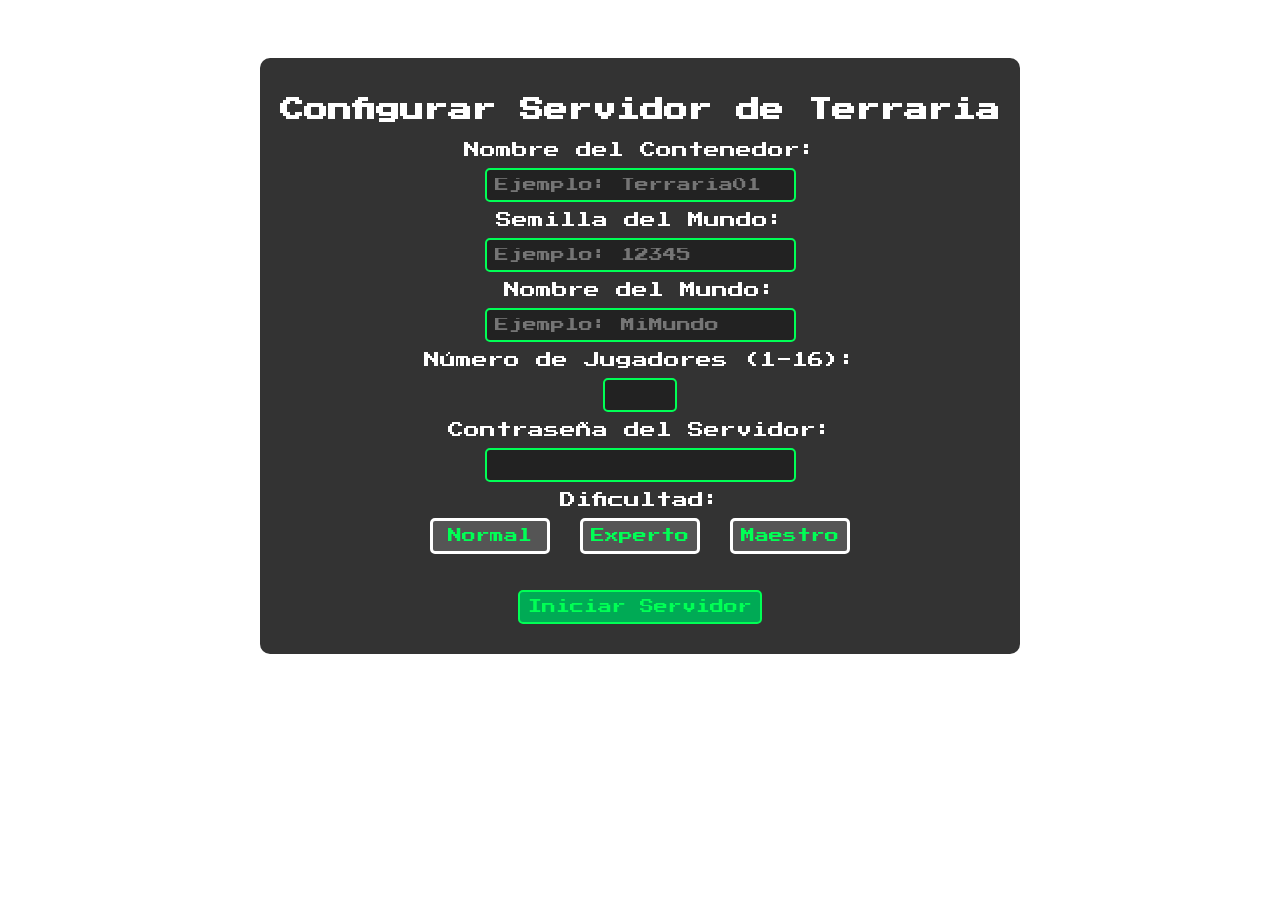
==== web/index.html @ 92c41794 "feat: añadir scripts originales y web base de Terraria LXC" ====
<!DOCTYPE html>
<html lang="es">
<head>
<meta charset="UTF-8">
<meta name="viewport" content="width=device-width, initial-scale=1.0">
<title>Iniciar Servidor de Terraria</title>
<style>
@import url('https://fonts.googleapis.com/css2?family=Press+Start+2P&display=swap');
body {
background: url('https://i.redd.it/yc7buqh53xl51.gif') no-repeat center center fixed;
background-size: cover;
font-family: 'Press Start 2P', cursive;
text-align: center;
color: #fff;
}
.container {
background: rgba(0, 0, 0, 0.8);
padding: 20px;
border-radius: 10px;
display: inline-block;
margin-top: 50px;
}
input, select, button {
font-family: 'Press Start 2P', cursive;
font-size: 14px;
margin: 10px;
padding: 8px;
border: 2px solid #0f5;
border-radius: 5px;
background: #222;
color: #0f5;
}
button { cursor: pointer; background: #0a5; }
.difficulty { display: flex; justify-content: center; gap: 10px; }
.difficulty button { width: 120px; background: #555; border: 3px solid white; }
.difficulty button.active { border-color: yellow; background: #0a5; }
</style>
</head>
<body>
<div class="container">
<h2>Configurar Servidor de Terraria</h2>
<form action="execute.php" method="post">
<label>Nombre del Contenedor:</label><br>
<input type="text" name="container_name" placeholder="Ejemplo: Terraria01" required><br>
<label>Semilla del Mundo:</label><br>
<input type="text" name="seed" placeholder="Ejemplo: 12345"><br>
<label>Nombre del Mundo:</label><br>
<input type="text" name="world_name" placeholder="Ejemplo: MiMundo" required><br>
<label>Número de Jugadores (1-16):</label><br>
<input type="number" name="players" min="1" max="16" required><br>
<label>Contraseña del Servidor:</label><br>
<input type="password" name="password"><br>
<label>Dificultad:</label>
<div class="difficulty">
<button type="button" onclick="selectDifficulty(1)" id="btnNormal">Normal</button>
<button type="button" onclick="selectDifficulty(2)" id="btnExperto">Experto</button>
<button type="button" onclick="selectDifficulty(3)" id="btnMaestro">Maestro</button>
</div>
<input type="hidden" name="difficulty" id="difficulty" value="1"><br>
<button type="submit">Iniciar Servidor</button>
</form>
</div>
<script>
function selectDifficulty(level) {
    document.getElementById('difficulty').value = level;
    document.getElementById('btnNormal').classList.remove('active');
    document.getElementById('btnExperto').classList.remove('active');
    document.getElementById('btnMaestro').classList.remove('active');
if (level === 1) document.getElementById('btnNormal').classList.add('active');
if (level === 2) document.getElementById('btnExperto').classList.add('active');
if (level === 3) document.getElementById('btnMaestro').classList.add('active');
}
</script>
</body>
</html>
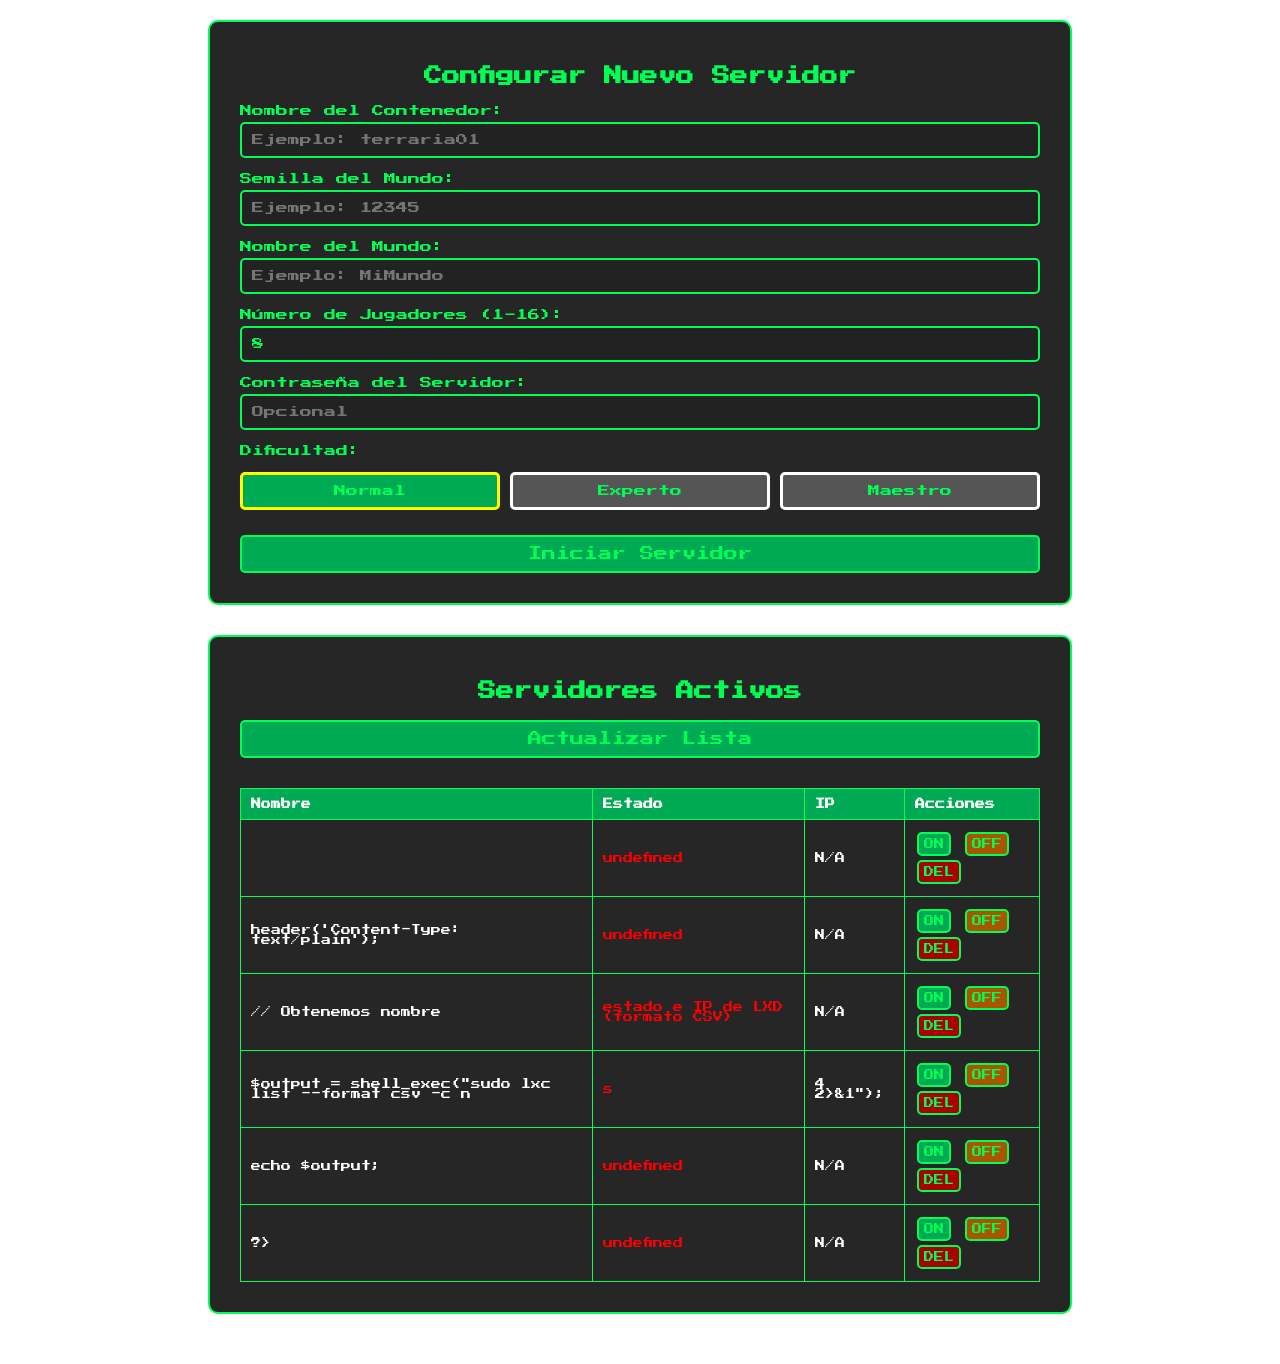
==== commit d609c415: "feat: añadir archivos PHP para el panel de control" ====
--- a/web/index.html
+++ b/web/index.html
@@ -3,73 +3,138 @@
 <head>
 <meta charset="UTF-8">
 <meta name="viewport" content="width=device-width, initial-scale=1.0">
-<title>Iniciar Servidor de Terraria</title>
+<title>Terraria LXC Manager</title>
 <style>
 @import url('https://fonts.googleapis.com/css2?family=Press+Start+2P&display=swap');
 body {
-background: url('https://i.redd.it/yc7buqh53xl51.gif') no-repeat center center fixed;
-background-size: cover;
-font-family: 'Press Start 2P', cursive;
-text-align: center;
-color: #fff;
+  background: url('https://i.redd.it/yc7buqh53xl51.gif') no-repeat center center fixed;
+  background-size: cover;
+  font-family: 'Press Start 2P', cursive;
+  color: #fff;
+  margin: 0; padding: 20px;
+  display: flex; flex-direction: column; align-items: center;
 }
 .container {
-background: rgba(0, 0, 0, 0.8);
-padding: 20px;
-border-radius: 10px;
-display: inline-block;
-margin-top: 50px;
+  background: rgba(0, 0, 0, 0.85);
+  padding: 30px; border-radius: 10px;
+  width: 90%; max-width: 800px;
+  margin-bottom: 30px;
+  border: 2px solid #0f5;
 }
+h2 { text-align: center; color: #0f5; font-size: 18px; margin-bottom: 20px; }
+label { display: block; font-size: 12px; margin-top: 15px; color: #0f5; }
 input, select, button {
-font-family: 'Press Start 2P', cursive;
-font-size: 14px;
-margin: 10px;
-padding: 8px;
-border: 2px solid #0f5;
-border-radius: 5px;
-background: #222;
-color: #0f5;
+  font-family: 'Press Start 2P', cursive; font-size: 12px;
+  margin-top: 5px; padding: 10px;
+  border: 2px solid #0f5; border-radius: 5px;
+  background: #222; color: #0f5; width: 100%; box-sizing: border-box;
 }
-button { cursor: pointer; background: #0a5; }
-.difficulty { display: flex; justify-content: center; gap: 10px; }
-.difficulty button { width: 120px; background: #555; border: 3px solid white; }
+.difficulty { display: flex; gap: 10px; margin-top: 10px; }
+.difficulty button { width: 33%; background: #555; border: 3px solid white; }
 .difficulty button.active { border-color: yellow; background: #0a5; }
+button.submit { background: #0a5; margin-top: 25px; cursor: pointer; font-size: 14px; }
+button.submit:hover { background: #0f5; color: #000; }
+
+/* Tabla de servidores */
+table { width: 100%; border-collapse: collapse; margin-top: 15px; font-size: 10px; }
+th, td { border: 1px solid #0f5; padding: 10px; text-align: left; }
+th { background: #0a5; color: #fff; }
+.btn-action { font-size: 10px; padding: 5px; margin: 2px; width: auto; cursor: pointer; }
+.btn-start { background: #0a5; }
+.btn-stop { background: #a50; }
+.btn-del { background: #a00; }
 </style>
 </head>
 <body>
+
+<!-- PANEL 1: Crear Servidor -->
 <div class="container">
-<h2>Configurar Servidor de Terraria</h2>
-<form action="execute.php" method="post">
-<label>Nombre del Contenedor:</label><br>
-<input type="text" name="container_name" placeholder="Ejemplo: Terraria01" required><br>
-<label>Semilla del Mundo:</label><br>
-<input type="text" name="seed" placeholder="Ejemplo: 12345"><br>
-<label>Nombre del Mundo:</label><br>
-<input type="text" name="world_name" placeholder="Ejemplo: MiMundo" required><br>
-<label>Número de Jugadores (1-16):</label><br>
-<input type="number" name="players" min="1" max="16" required><br>
-<label>Contraseña del Servidor:</label><br>
-<input type="password" name="password"><br>
-<label>Dificultad:</label>
-<div class="difficulty">
-<button type="button" onclick="selectDifficulty(1)" id="btnNormal">Normal</button>
-<button type="button" onclick="selectDifficulty(2)" id="btnExperto">Experto</button>
-<button type="button" onclick="selectDifficulty(3)" id="btnMaestro">Maestro</button>
+  <h2>Configurar Nuevo Servidor</h2>
+  <form action="execute.php" method="post">
+    <label>Nombre del Contenedor:</label>
+    <input type="text" name="container_name" placeholder="Ejemplo: terraria01" required>
+    
+    <label>Semilla del Mundo:</label>
+    <input type="text" name="seed" placeholder="Ejemplo: 12345">
+    
+    <label>Nombre del Mundo:</label>
+    <input type="text" name="world_name" placeholder="Ejemplo: MiMundo" required>
+    
+    <label>Número de Jugadores (1-16):</label>
+    <input type="number" name="players" min="1" max="16" value="8" required>
+    
+    <label>Contraseña del Servidor:</label>
+    <input type="password" name="password" placeholder="Opcional">
+    
+    <label>Dificultad:</label>
+    <div class="difficulty">
+      <button type="button" onclick="selectDifficulty(1)" id="btnNormal" class="active">Normal</button>
+      <button type="button" onclick="selectDifficulty(2)" id="btnExperto">Experto</button>
+      <button type="button" onclick="selectDifficulty(3)" id="btnMaestro">Maestro</button>
+    </div>
+    <input type="hidden" name="difficulty" id="difficulty" value="1">
+    
+    <button type="submit" class="submit">Iniciar Servidor</button>
+  </form>
 </div>
-<input type="hidden" name="difficulty" id="difficulty" value="1"><br>
-<button type="submit">Iniciar Servidor</button>
-</form>
+
+<!-- PANEL 2: Gestionar Servidores -->
+<div class="container">
+  <h2>Servidores Activos</h2>
+  <button onclick="cargarServidores()" class="submit" style="margin-top:0; margin-bottom:15px;">Actualizar Lista</button>
+  <table id="tabla">
+    <thead><tr><th>Nombre</th><th>Estado</th><th>IP</th><th>Acciones</th></tr></thead>
+    <tbody></tbody>
+  </table>
 </div>
+
 <script>
 function selectDifficulty(level) {
-    document.getElementById('difficulty').value = level;
-    document.getElementById('btnNormal').classList.remove('active');
-    document.getElementById('btnExperto').classList.remove('active');
-    document.getElementById('btnMaestro').classList.remove('active');
-if (level === 1) document.getElementById('btnNormal').classList.add('active');
-if (level === 2) document.getElementById('btnExperto').classList.add('active');
-if (level === 3) document.getElementById('btnMaestro').classList.add('active');
+  document.getElementById('difficulty').value = level;
+  document.getElementById('btnNormal').classList.remove('active');
+  document.getElementById('btnExperto').classList.remove('active');
+  document.getElementById('btnMaestro').classList.remove('active');
+  if (level === 1) document.getElementById('btnNormal').classList.add('active');
+  if (level === 2) document.getElementById('btnExperto').classList.add('active');
+  if (level === 3) document.getElementById('btnMaestro').classList.add('active');
 }
+
+async function cargarServidores() {
+  const res = await fetch('PORTserver/estatus.php');
+  const text = await res.text();
+  const tbody = document.querySelector('#tabla tbody');
+  tbody.innerHTML = '';
+  
+  text.trim().split('\n').forEach(linea => {
+    if(!linea || linea.includes('NOMBRE')) return;
+    const [nombre, estado, ip] = linea.split(',');
+    if(!nombre) return;
+    
+    tbody.innerHTML += `
+      <tr>
+        <td>${nombre}</td>
+        <td style="color: ${estado === 'RUNNING' ? '#0f5' : 'red'}">${estado}</td>
+        <td>${ip || 'N/A'}</td>
+        <td>
+          <button class="btn-action btn-start" onclick="accion('start.php', '${nombre}')">ON</button>
+          <button class="btn-action btn-stop" onclick="accion('apagar.php', '${nombre}')">OFF</button>
+          <button class="btn-action btn-del" onclick="if(confirm('¿Borrar?')) accion('borrar.php', '${nombre}')">DEL</button>
+        </td>
+      </tr>
+    `;
+  });
+}
+
+async function accion(script, container) {
+  const formData = new FormData();
+  formData.append('container', container);
+  const res = await fetch('PORTserver/' + script, { method: 'POST', body: formData });
+  const out = await res.text();
+  alert(out);
+  cargarServidores();
+}
+
+cargarServidores();
 </script>
 </body>
 </html>
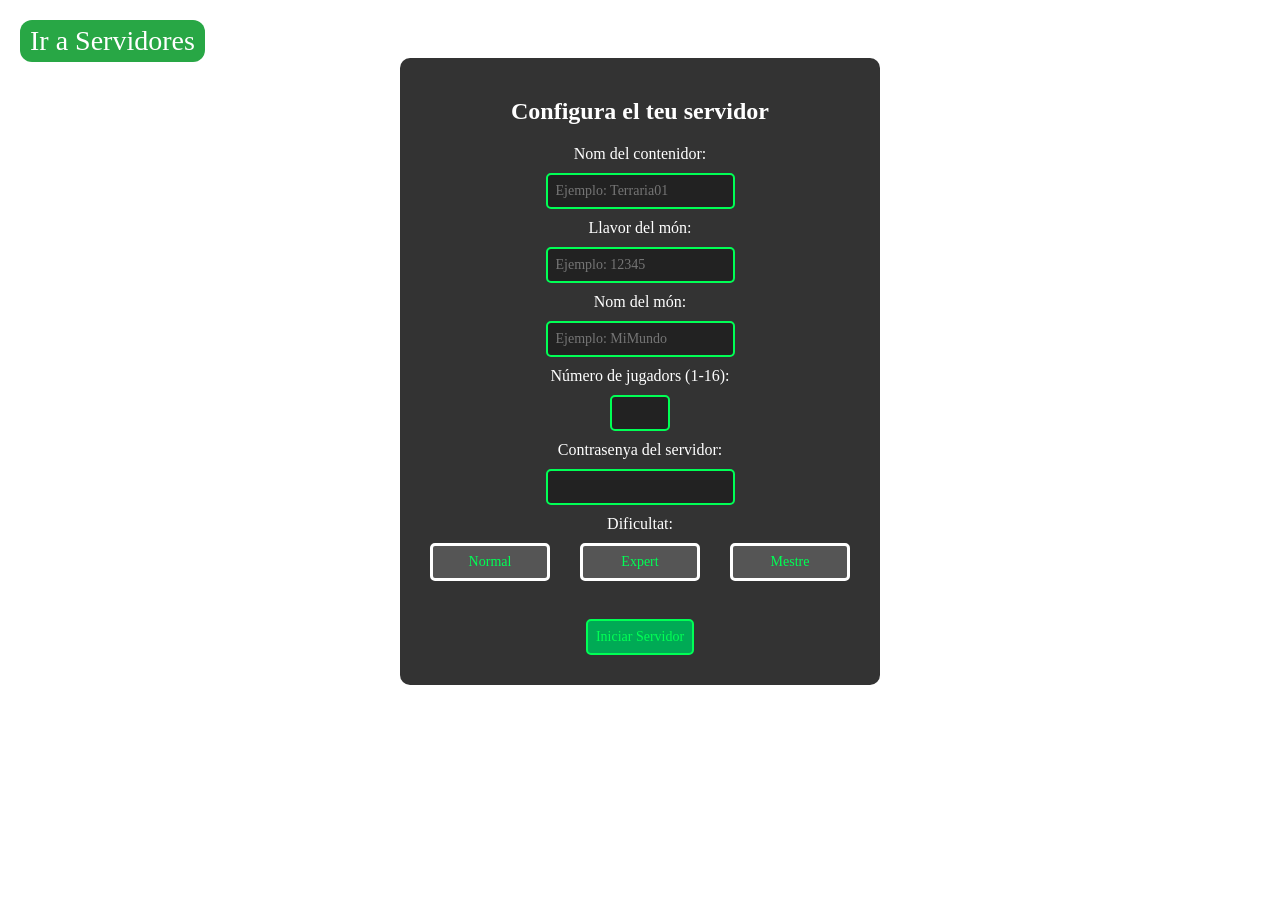
==== commit 375b0058: "feat: archivos reales importados desde la máquina OVA" ====
--- a/web/index.html
+++ b/web/index.html
@@ -1,140 +1,141 @@
 <!DOCTYPE html>
 <html lang="es">
 <head>
-<meta charset="UTF-8">
-<meta name="viewport" content="width=device-width, initial-scale=1.0">
-<title>Terraria LXC Manager</title>
-<style>
-@import url('https://fonts.googleapis.com/css2?family=Press+Start+2P&display=swap');
-body {
-  background: url('https://i.redd.it/yc7buqh53xl51.gif') no-repeat center center fixed;
-  background-size: cover;
-  font-family: 'Press Start 2P', cursive;
-  color: #fff;
-  margin: 0; padding: 20px;
-  display: flex; flex-direction: column; align-items: center;
-}
-.container {
-  background: rgba(0, 0, 0, 0.85);
-  padding: 30px; border-radius: 10px;
-  width: 90%; max-width: 800px;
-  margin-bottom: 30px;
-  border: 2px solid #0f5;
-}
-h2 { text-align: center; color: #0f5; font-size: 18px; margin-bottom: 20px; }
-label { display: block; font-size: 12px; margin-top: 15px; color: #0f5; }
-input, select, button {
-  font-family: 'Press Start 2P', cursive; font-size: 12px;
-  margin-top: 5px; padding: 10px;
-  border: 2px solid #0f5; border-radius: 5px;
-  background: #222; color: #0f5; width: 100%; box-sizing: border-box;
-}
-.difficulty { display: flex; gap: 10px; margin-top: 10px; }
-.difficulty button { width: 33%; background: #555; border: 3px solid white; }
-.difficulty button.active { border-color: yellow; background: #0a5; }
-button.submit { background: #0a5; margin-top: 25px; cursor: pointer; font-size: 14px; }
-button.submit:hover { background: #0f5; color: #000; }
+    <meta charset="UTF-8">
+    <meta name="viewport" content="width=device-width, initial-scale=1.0">
+    <title>Iniciar Servidor de Terraria</title>
+    <link rel="icon" href="terraria1234.png" type="image/png">
+    <style>
+        /* Estilo para el botón de navegación */
+        .boton-navegacion {
+            position: fixed;
+            top: 10px;
+            left: 10px;
+            padding: 5px 10px;
+            font-size: 28px;
+            background-color: #28a745;
+            color: white;
+            border: none;
+            border-radius: 12px;
+            cursor: pointer;
+            z-index: 1000;
+        }
+        .boton-navegacion:hover {
+            background-color: #0056b3;
+        }
 
-/* Tabla de servidores */
-table { width: 100%; border-collapse: collapse; margin-top: 15px; font-size: 10px; }
-th, td { border: 1px solid #0f5; padding: 10px; text-align: left; }
-th { background: #0a5; color: #fff; }
-.btn-action { font-size: 10px; padding: 5px; margin: 2px; width: auto; cursor: pointer; }
-.btn-start { background: #0a5; }
-.btn-stop { background: #a50; }
-.btn-del { background: #a00; }
-</style>
+        @import url('https://fonts.googleapis.com/css2?family=Press+Start+2P&display=swap');
+
+        body {
+            background: url('https://i.redd.it/yc7buqh53xl51.gif') no-repeat center center fixed;
+            background-size: cover;
+            font-family: 'San Francisco', cursive;
+            text-align: center;
+            color: #fff;
+        }
+
+        .container {
+            background: rgba(0, 0, 0, 0.8);
+            padding: 20px;
+            border-radius: 10px;
+            display: inline-block;
+            margin-top: 50px;
+        }
+
+        input, select, button {
+            font-family: 'San Francisco', bold type;
+            font-size: 14px;
+            margin: 10px;
+            padding: 8px;
+            border: 2px solid #0f5;
+            border-radius: 5px;
+            background: #222;
+            color: #0f5;
+        }
+
+        button {
+            cursor: pointer;
+            background: #0a5;
+        }
+
+        .difficulty {
+            display: flex;
+            justify-content: center;
+            gap: 10px;
+        }
+
+        .difficulty button {
+            width: 120px;
+            background: #555;
+            border: 3px solid white;
+        }
+
+        .difficulty button.active {
+            border-color: yellow;
+            background: #0a5;
+        }
+    </style>
 </head>
 <body>
 
-<!-- PANEL 1: Crear Servidor -->
-<div class="container">
-  <h2>Configurar Nuevo Servidor</h2>
-  <form action="execute.php" method="post">
-    <label>Nombre del Contenedor:</label>
-    <input type="text" name="container_name" placeholder="Ejemplo: terraria01" required>
-    
-    <label>Semilla del Mundo:</label>
-    <input type="text" name="seed" placeholder="Ejemplo: 12345">
-    
-    <label>Nombre del Mundo:</label>
-    <input type="text" name="world_name" placeholder="Ejemplo: MiMundo" required>
-    
-    <label>Número de Jugadores (1-16):</label>
-    <input type="number" name="players" min="1" max="16" value="8" required>
-    
-    <label>Contraseña del Servidor:</label>
-    <input type="password" name="password" placeholder="Opcional">
-    
-    <label>Dificultad:</label>
-    <div class="difficulty">
-      <button type="button" onclick="selectDifficulty(1)" id="btnNormal" class="active">Normal</button>
-      <button type="button" onclick="selectDifficulty(2)" id="btnExperto">Experto</button>
-      <button type="button" onclick="selectDifficulty(3)" id="btnMaestro">Maestro</button>
+    <!-- Botón de navegación -->
+    <button class="boton-navegacion" onclick="location.href='/navegacion.html'">Ir a Servidores</button>
+
+    <div class="container">
+        <h2>Configura el teu servidor</h2>
+        <form id="gameForm" action="execute.php" method="post">      <!-- en esta linea falta execute.php-->
+            <label>Nom del contenidor:</label><br>
+            <input type="text" name="container_name" placeholder="Ejemplo: Terraria01" required><br>
+
+            <label>Llavor del món:</label><br>
+            <input type="text" name="seed" placeholder="Ejemplo: 12345"><br>
+
+            <label>Nom del món:</label><br>
+            <input type="text" name="world_name" placeholder="Ejemplo: MiMundo" required><br>
+
+            <label>Número de jugadors (1-16):</label><br>
+            <input type="number" name="players" min="1" max="16" required><br>
+
+            <label>Contrasenya del servidor:</label><br>
+            <input type="password" name="password"><br>
+
+            <label>Dificultat:</label>
+            <div class="difficulty">
+                <button type="button" onclick="selectDifficulty(0)" id="btnNormal">Normal</button>
+                <button type="button" onclick="selectDifficulty(1)" id="btnExperto">Expert</button>
+                <button type="button" onclick="selectDifficulty(2)" id="btnMaestro">Mestre</button>
+            </div>
+            <input type="hidden" name="difficulty" id="difficulty" value="1"><br>
+
+	    <button type="button" id="btnEnviar" onclick="enviarform()">Iniciar Servidor</button>
+        </form>
     </div>
-    <input type="hidden" name="difficulty" id="difficulty" value="1">
-    
-    <button type="submit" class="submit">Iniciar Servidor</button>
-  </form>
-</div>
 
-<!-- PANEL 2: Gestionar Servidores -->
-<div class="container">
-  <h2>Servidores Activos</h2>
-  <button onclick="cargarServidores()" class="submit" style="margin-top:0; margin-bottom:15px;">Actualizar Lista</button>
-  <table id="tabla">
-    <thead><tr><th>Nombre</th><th>Estado</th><th>IP</th><th>Acciones</th></tr></thead>
-    <tbody></tbody>
-  </table>
-</div>
+    <script>
+    function selectDifficulty(level) {
+        document.getElementById('difficulty').value = level;
+        document.getElementById('btnNormal').classList.remove('active');
+        document.getElementById('btnExperto').classList.remove('active');
+        document.getElementById('btnMaestro').classList.remove('active');
 
-<script>
-function selectDifficulty(level) {
-  document.getElementById('difficulty').value = level;
-  document.getElementById('btnNormal').classList.remove('active');
-  document.getElementById('btnExperto').classList.remove('active');
-  document.getElementById('btnMaestro').classList.remove('active');
-  if (level === 1) document.getElementById('btnNormal').classList.add('active');
-  if (level === 2) document.getElementById('btnExperto').classList.add('active');
-  if (level === 3) document.getElementById('btnMaestro').classList.add('active');
-}
+        if (level === 0) document.getElementById('btnNormal').classList.add('active');
+        if (level === 1) document.getElementById('btnExperto').classList.add('active');
+        if (level === 2) document.getElementById('btnMaestro').classList.add('active');
+    }
 
-async function cargarServidores() {
-  const res = await fetch('PORTserver/estatus.php');
-  const text = await res.text();
-  const tbody = document.querySelector('#tabla tbody');
-  tbody.innerHTML = '';
-  
-  text.trim().split('\n').forEach(linea => {
-    if(!linea || linea.includes('NOMBRE')) return;
-    const [nombre, estado, ip] = linea.split(',');
-    if(!nombre) return;
-    
-    tbody.innerHTML += `
-      <tr>
-        <td>${nombre}</td>
-        <td style="color: ${estado === 'RUNNING' ? '#0f5' : 'red'}">${estado}</td>
-        <td>${ip || 'N/A'}</td>
-        <td>
-          <button class="btn-action btn-start" onclick="accion('start.php', '${nombre}')">ON</button>
-          <button class="btn-action btn-stop" onclick="accion('apagar.php', '${nombre}')">OFF</button>
-          <button class="btn-action btn-del" onclick="if(confirm('¿Borrar?')) accion('borrar.php', '${nombre}')">DEL</button>
-        </td>
-      </tr>
-    `;
-  });
-}
+    function enviarform() {
+        const form = document.getElementById('gameForm');
+        const boton = document.getElementById('btnEnviar');
 
-async function accion(script, container) {
-  const formData = new FormData();
-  formData.append('container', container);
-  const res = await fetch('PORTserver/' + script, { method: 'POST', body: formData });
-  const out = await res.text();
-  alert(out);
-  cargarServidores();
-}
+        if (form.checkValidity()) {
+            boton.disabled = true;
+            boton.textContent = "Enviando...";
+            form.submit();
+        } else {
+            form.reportValidity();
+        }
+    }
+    </script>
 
-cargarServidores();
-</script>
 </body>
 </html>
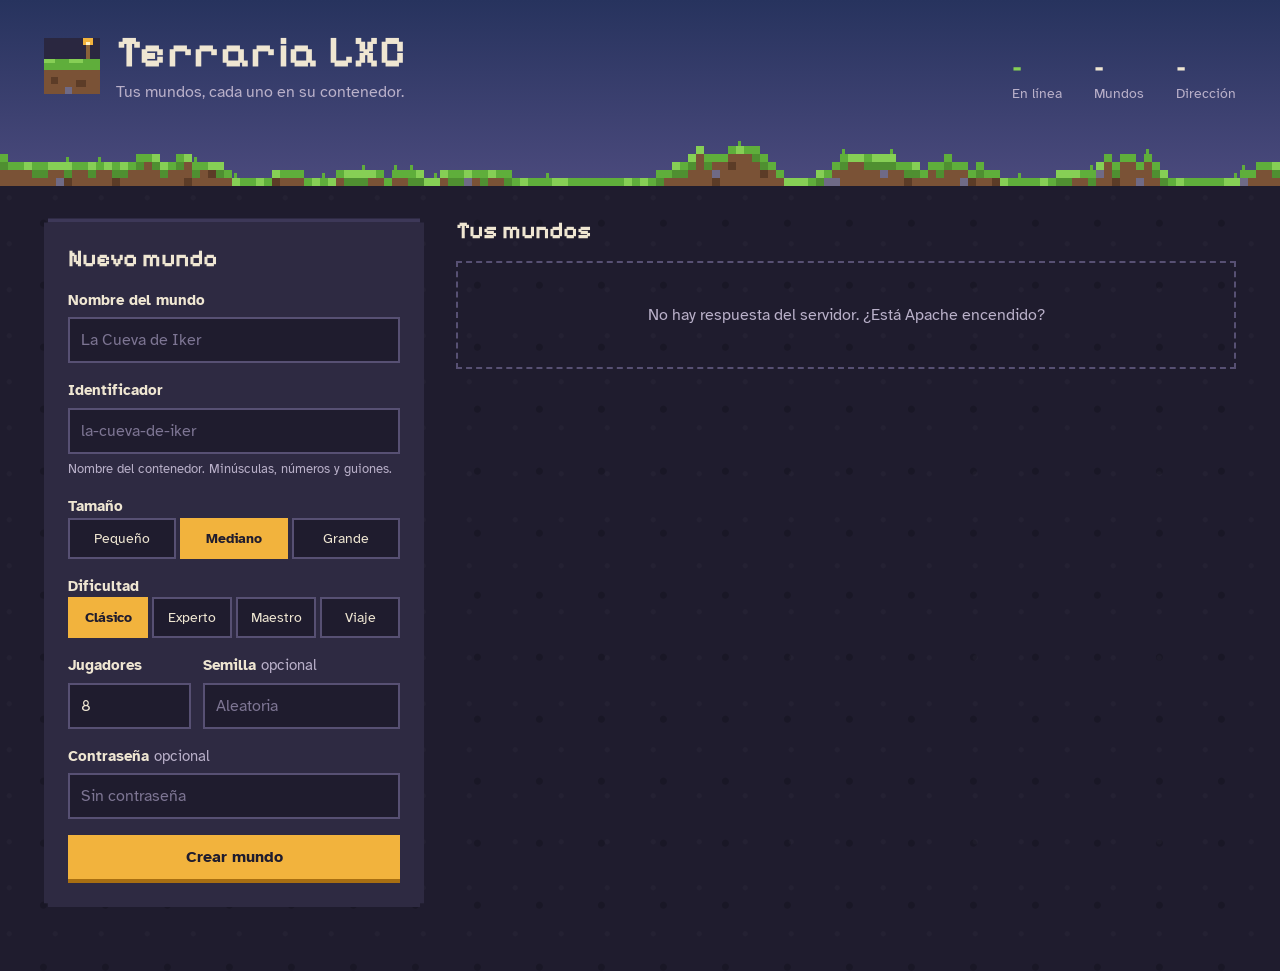
==== commit b0f67391: "Rehacer la página principal en un único panel Co-Authored-By: Claude Opus 5.5 <noreply@anthropic.com" ====
--- a/web/index.html
+++ b/web/index.html
@@ -2,140 +2,153 @@
 <html lang="es">
 <head>
     <meta charset="UTF-8">
-    <meta name="viewport" content="width=device-width, initial-scale=1.0">
-    <title>Iniciar Servidor de Terraria</title>
-    <link rel="icon" href="terraria1234.png" type="image/png">
-    <style>
-        /* Estilo para el botón de navegación */
-        .boton-navegacion {
-            position: fixed;
-            top: 10px;
-            left: 10px;
-            padding: 5px 10px;
-            font-size: 28px;
-            background-color: #28a745;
-            color: white;
-            border: none;
-            border-radius: 12px;
-            cursor: pointer;
-            z-index: 1000;
-        }
-        .boton-navegacion:hover {
-            background-color: #0056b3;
-        }
-
-        @import url('https://fonts.googleapis.com/css2?family=Press+Start+2P&display=swap');
-
-        body {
-            background: url('https://i.redd.it/yc7buqh53xl51.gif') no-repeat center center fixed;
-            background-size: cover;
-            font-family: 'San Francisco', cursive;
-            text-align: center;
-            color: #fff;
-        }
-
-        .container {
-            background: rgba(0, 0, 0, 0.8);
-            padding: 20px;
-            border-radius: 10px;
-            display: inline-block;
-            margin-top: 50px;
-        }
-
-        input, select, button {
-            font-family: 'San Francisco', bold type;
-            font-size: 14px;
-            margin: 10px;
-            padding: 8px;
-            border: 2px solid #0f5;
-            border-radius: 5px;
-            background: #222;
-            color: #0f5;
-        }
-
-        button {
-            cursor: pointer;
-            background: #0a5;
-        }
-
-        .difficulty {
-            display: flex;
-            justify-content: center;
-            gap: 10px;
-        }
-
-        .difficulty button {
-            width: 120px;
-            background: #555;
-            border: 3px solid white;
-        }
-
-        .difficulty button.active {
-            border-color: yellow;
-            background: #0a5;
-        }
-    </style>
+    <meta name="viewport" content="width=device-width, initial-scale=1">
+    <title>Terraria LXC</title>
+    <link rel="icon" href="assets/favicon.svg" type="image/svg+xml">
+    <link rel="preconnect" href="https://fonts.googleapis.com">
+    <link rel="preconnect" href="https://fonts.gstatic.com" crossorigin>
+    <link rel="stylesheet" href="https://fonts.googleapis.com/css2?family=Atkinson+Hyperlegible:wght@400;700&family=Pixelify+Sans:wght@500;700&display=swap">
+    <link rel="stylesheet" href="assets/app.css">
 </head>
 <body>
+    <header class="surface">
+        <div class="surface__inner">
+            <div class="brand">
+                <img src="assets/favicon.svg" alt="" width="40" height="40">
+                <div>
+                    <h1>Terraria LXC</h1>
+                    <p>Tus mundos, cada uno en su contenedor.</p>
+                </div>
+            </div>
+            <dl class="summary" aria-live="polite">
+                <div><dt>En línea</dt><dd id="sum-online">–</dd></div>
+                <div><dt>Mundos</dt><dd id="sum-total">–</dd></div>
+                <div><dt>Dirección</dt><dd id="sum-host">–</dd></div>
+            </dl>
+        </div>
+        <div class="terrain" aria-hidden="true"></div>
+    </header>
 
-    <!-- Botón de navegación -->
-    <button class="boton-navegacion" onclick="location.href='/navegacion.html'">Ir a Servidores</button>
+    <main class="underground">
+        <section class="create stepped" aria-labelledby="create-title">
+            <h2 id="create-title">Nuevo mundo</h2>
+            <form id="create-form" novalidate>
+                <label class="field">
+                    <span>Nombre del mundo</span>
+                    <input name="world" required maxlength="32" autocomplete="off" placeholder="La Cueva de Iker">
+                </label>
 
-    <div class="container">
-        <h2>Configura el teu servidor</h2>
-        <form id="gameForm" action="execute.php" method="post">      <!-- en esta linea falta execute.php-->
-            <label>Nom del contenidor:</label><br>
-            <input type="text" name="container_name" placeholder="Ejemplo: Terraria01" required><br>
+                <label class="field">
+                    <span>Identificador</span>
+                    <input name="name" required maxlength="24" autocomplete="off" spellcheck="false"
+                           pattern="[a-z][a-z0-9\-]{1,22}[a-z0-9]" placeholder="la-cueva-de-iker">
+                    <small>Nombre del contenedor. Minúsculas, números y guiones.</small>
+                </label>
 
-            <label>Llavor del món:</label><br>
-            <input type="text" name="seed" placeholder="Ejemplo: 12345"><br>
+                <fieldset class="field">
+                    <legend>Tamaño</legend>
+                    <div class="choice">
+                        <label><input type="radio" name="size" value="1"><span>Pequeño</span></label>
+                        <label><input type="radio" name="size" value="2" checked><span>Mediano</span></label>
+                        <label><input type="radio" name="size" value="3"><span>Grande</span></label>
+                    </div>
+                </fieldset>
 
-            <label>Nom del món:</label><br>
-            <input type="text" name="world_name" placeholder="Ejemplo: MiMundo" required><br>
+                <fieldset class="field">
+                    <legend>Dificultad</legend>
+                    <div class="choice choice--4">
+                        <label><input type="radio" name="difficulty" value="0" checked><span>Clásico</span></label>
+                        <label><input type="radio" name="difficulty" value="1"><span>Experto</span></label>
+                        <label><input type="radio" name="difficulty" value="2"><span>Maestro</span></label>
+                        <label><input type="radio" name="difficulty" value="3"><span>Viaje</span></label>
+                    </div>
+                </fieldset>
 
-            <label>Número de jugadors (1-16):</label><br>
-            <input type="number" name="players" min="1" max="16" required><br>
+                <div class="field-row">
+                    <label class="field">
+                        <span>Jugadores</span>
+                        <input name="players" type="number" min="1" max="32" value="8" required>
+                    </label>
+                    <label class="field">
+                        <span>Semilla <em>opcional</em></span>
+                        <input name="seed" maxlength="40" autocomplete="off" placeholder="Aleatoria">
+                    </label>
+                </div>
 
-            <label>Contrasenya del servidor:</label><br>
-            <input type="password" name="password"><br>
+                <label class="field">
+                    <span>Contraseña <em>opcional</em></span>
+                    <input name="password" type="password" maxlength="32" autocomplete="new-password"
+                           placeholder="Sin contraseña">
+                </label>
 
-            <label>Dificultat:</label>
-            <div class="difficulty">
-                <button type="button" onclick="selectDifficulty(0)" id="btnNormal">Normal</button>
-                <button type="button" onclick="selectDifficulty(1)" id="btnExperto">Expert</button>
-                <button type="button" onclick="selectDifficulty(2)" id="btnMaestro">Mestre</button>
+                <p class="form-error" id="form-error" role="alert" hidden></p>
+                <button class="btn btn--torch" type="submit">Crear mundo</button>
+            </form>
+        </section>
+
+        <section class="worlds" aria-labelledby="worlds-title">
+            <h2 id="worlds-title">Tus mundos</h2>
+            <div id="world-list" class="world-list" aria-live="polite">
+                <p class="loading">Cargando…</p>
             </div>
-            <input type="hidden" name="difficulty" id="difficulty" value="1"><br>
+        </section>
+    </main>
 
-	    <button type="button" id="btnEnviar" onclick="enviarform()">Iniciar Servidor</button>
+    <template id="world-template">
+        <article class="world stepped">
+            <header class="world__head">
+                <span class="lamp" aria-hidden="true"></span>
+                <div class="world__title">
+                    <h3 data-f="world"></h3>
+                    <p data-f="name"></p>
+                </div>
+                <span class="state" data-f="state"></span>
+            </header>
+            <div class="address">
+                <code data-f="address"></code>
+                <button class="btn btn--ghost btn--small" data-act="copy" type="button">Copiar</button>
+            </div>
+            <p class="world__detail" data-f="detail"></p>
+            <p class="world__note" data-f="note" hidden></p>
+            <div class="world__actions">
+                <button class="btn" data-act="start" type="button">Encender</button>
+                <button class="btn" data-act="stop" type="button">Apagar</button>
+                <button class="btn" data-act="restart" type="button">Reiniciar</button>
+                <button class="btn" data-act="console" type="button">Consola</button>
+                <button class="btn btn--danger" data-act="delete" type="button">Borrar</button>
+            </div>
+        </article>
+    </template>
+
+    <dialog id="console-dialog" class="dialog dialog--wide stepped">
+        <header class="dialog__head">
+            <h2 id="console-title">Consola</h2>
+            <button class="btn btn--ghost btn--small" data-close type="button">Cerrar</button>
+        </header>
+        <pre id="console-output" class="console" tabindex="0"></pre>
+        <div class="console__quick">
+            <button class="btn btn--small" data-cmd="save" type="button">Guardar mundo</button>
+            <button class="btn btn--small" data-cmd="playing" type="button">Ver jugadores</button>
+            <button class="btn btn--small" data-cmd="dawn" type="button">Hacer de día</button>
+        </div>
+        <form id="console-form" class="console__form">
+            <input name="command" maxlength="120" autocomplete="off" aria-label="Comando"
+                   placeholder="Escribe un comando, por ejemplo: say Hola a todos">
+            <button class="btn btn--torch" type="submit">Enviar</button>
         </form>
-    </div>
+    </dialog>
 
-    <script>
-    function selectDifficulty(level) {
-        document.getElementById('difficulty').value = level;
-        document.getElementById('btnNormal').classList.remove('active');
-        document.getElementById('btnExperto').classList.remove('active');
-        document.getElementById('btnMaestro').classList.remove('active');
+    <dialog id="delete-dialog" class="dialog stepped">
+        <h2 id="delete-title">¿Borrar el mundo?</h2>
+        <p>Se borrarán el contenedor y el mundo guardado. No se puede deshacer.</p>
+        <div class="dialog__actions">
+            <button class="btn btn--ghost" data-close type="button">Cancelar</button>
+            <button class="btn btn--danger" id="delete-confirm" type="button">Borrar mundo</button>
+        </div>
+    </dialog>
 
-        if (level === 0) document.getElementById('btnNormal').classList.add('active');
-        if (level === 1) document.getElementById('btnExperto').classList.add('active');
-        if (level === 2) document.getElementById('btnMaestro').classList.add('active');
-    }
+    <div id="toasts" class="toasts" role="status" aria-live="polite"></div>
 
-    function enviarform() {
-        const form = document.getElementById('gameForm');
-        const boton = document.getElementById('btnEnviar');
-
-        if (form.checkValidity()) {
-            boton.disabled = true;
-            boton.textContent = "Enviando...";
-            form.submit();
-        } else {
-            form.reportValidity();
-        }
-    }
-    </script>
-
+    <script src="assets/app.js"></script>
 </body>
 </html>
--- a/web/assets/app.css
+++ b/web/assets/app.css
@@ -0,0 +1,327 @@
+/* Terraria LXC — el panel como un corte del terreno:
+   arriba la superficie (cielo y hierba), abajo la caverna donde viven los mundos. */
+
+:root {
+    --sky-top:   #27335e;
+    --sky-low:   #4b4a7d;
+    --grass:     #5fae3b;
+    --grass-lit: #86cf55;
+    --dirt:      #7a5236;
+    --dirt-dark: #5c3c27;
+    --cavern:    #1f1c2e;
+    --stone:     #2e2a42;
+    --stone-hi:  #3d3858;
+    --stone-edge:#575073;
+    --torch:     #f2b33d;
+    --torch-hot: #ffd877;
+    --bone:      #efe6d2;
+    --bone-dim:  #b9b0c9;
+    --crimson:   #e06363;
+    --mana:      #6fa8ff;
+
+    --px: 4px; /* tamaño de un "píxel" del juego */
+    --font-pixel: "Pixelify Sans", ui-monospace, monospace;
+    --font-text: "Atkinson Hyperlegible", system-ui, -apple-system, "Segoe UI", sans-serif;
+}
+
+* { box-sizing: border-box; }
+
+html { background: var(--cavern); }
+
+body {
+    margin: 0;
+    min-height: 100vh;
+    color: var(--bone);
+    font: 16px/1.5 var(--font-text);
+    background:
+        radial-gradient(circle at 20% 30%, rgba(255,255,255,.025) 0 2px, transparent 3px) 0 0 / 46px 46px,
+        radial-gradient(circle at 70% 60%, rgba(0,0,0,.18) 0 3px, transparent 4px) 0 0 / 62px 62px,
+        var(--cavern);
+}
+
+h1, h2, h3 {
+    font-family: var(--font-pixel);
+    font-weight: 700;
+    line-height: 1.1;
+    margin: 0;
+}
+
+:focus-visible {
+    outline: 3px solid var(--torch-hot);
+    outline-offset: 2px;
+}
+
+/* Bordes escalonados tipo pixel-art */
+.stepped {
+    clip-path: polygon(
+        0 var(--px), var(--px) var(--px), var(--px) 0,
+        calc(100% - var(--px)) 0, calc(100% - var(--px)) var(--px), 100% var(--px),
+        100% calc(100% - var(--px)), calc(100% - var(--px)) calc(100% - var(--px)), calc(100% - var(--px)) 100%,
+        var(--px) 100%, var(--px) calc(100% - var(--px)), 0 calc(100% - var(--px)));
+}
+
+/* --- Superficie ---------------------------------------------------------- */
+
+.surface {
+    background: linear-gradient(var(--sky-top), var(--sky-low));
+    position: relative;
+}
+
+.surface__inner {
+    max-width: 1240px;
+    margin: 0 auto;
+    padding: 28px 24px 34px;
+    display: flex;
+    flex-wrap: wrap;
+    align-items: flex-end;
+    justify-content: space-between;
+    gap: 20px 40px;
+}
+
+.brand { display: flex; align-items: center; gap: 16px; }
+.brand img { image-rendering: pixelated; width: 56px; height: 56px; }
+.brand h1 { font-size: clamp(2rem, 4vw, 2.75rem); letter-spacing: .01em; }
+.brand p { margin: 4px 0 0; color: var(--bone-dim); }
+
+.summary { display: flex; gap: 32px; margin: 0; }
+.summary div { display: flex; flex-direction: column-reverse; }
+.summary dt { color: var(--bone-dim); font-size: .875rem; }
+.summary dd { margin: 0; font: 700 1.5rem/1.2 var(--font-pixel); }
+#sum-online { color: var(--grass-lit); }
+
+.terrain {
+    height: 48px;
+    background-repeat: repeat-x;
+    background-position: left bottom;
+    image-rendering: pixelated;
+}
+
+/* --- Bajo tierra --------------------------------------------------------- */
+
+.underground {
+    max-width: 1240px;
+    margin: 0 auto;
+    padding: 32px 24px 64px;
+    display: grid;
+    grid-template-columns: minmax(300px, 380px) 1fr;
+    gap: 32px;
+    align-items: start;
+}
+
+.underground h2 { font-size: 1.5rem; margin-bottom: 16px; }
+
+/* --- Formulario ---------------------------------------------------------- */
+
+.create {
+    background: var(--stone);
+    padding: 24px;
+    border-top: var(--px) solid var(--stone-hi);
+    position: sticky;
+    top: 16px;
+}
+
+.field { display: flex; flex-direction: column; gap: 6px; margin: 0 0 16px; padding: 0; border: 0; min-width: 0; }
+.field > span, .field legend { font-weight: 700; font-size: .9375rem; padding: 0; }
+.field em { font-style: normal; font-weight: 400; color: var(--bone-dim); }
+.field small { color: var(--bone-dim); font-size: .8125rem; }
+.field-row { display: grid; grid-template-columns: 1fr 1.6fr; gap: 12px; }
+
+input:not([type="radio"]) {
+    width: 100%;
+    font: inherit;
+    color: var(--bone);
+    background: var(--cavern);
+    border: 2px solid var(--stone-edge);
+    padding: 9px 11px;
+    border-radius: 0;
+}
+input:not([type="radio"])::placeholder { color: #7d7593; }
+input:not([type="radio"]):focus-visible { outline: none; border-color: var(--torch); }
+input[aria-invalid="true"] { border-color: var(--crimson); }
+
+.choice { display: grid; grid-template-columns: repeat(3, 1fr); gap: 4px; }
+.choice--4 { grid-template-columns: repeat(4, 1fr); }
+.choice label { position: relative; }
+.choice input { position: absolute; opacity: 0; inset: 0; margin: 0; cursor: pointer; }
+.choice span {
+    display: block;
+    text-align: center;
+    padding: 8px 4px;
+    font-size: .875rem;
+    background: var(--cavern);
+    border: 2px solid var(--stone-edge);
+    cursor: pointer;
+}
+.choice input:checked + span {
+    background: var(--torch);
+    border-color: var(--torch);
+    color: var(--cavern);
+    font-weight: 700;
+}
+.choice input:focus-visible + span { outline: 3px solid var(--torch-hot); outline-offset: 2px; }
+
+.form-error { color: var(--crimson); margin: 0 0 12px; font-weight: 700; }
+
+/* --- Botones ------------------------------------------------------------- */
+
+.btn {
+    font: 700 .9375rem/1 var(--font-text);
+    color: var(--bone);
+    background: var(--stone-hi);
+    border: 0;
+    border-bottom: var(--px) solid #24203a;
+    padding: 10px 14px;
+    cursor: pointer;
+}
+.btn:hover { background: var(--stone-edge); }
+.btn:active { transform: translateY(2px); border-bottom-width: 2px; }
+.btn:disabled { opacity: .45; cursor: not-allowed; transform: none; }
+.btn--torch { background: var(--torch); color: var(--cavern); border-bottom-color: #a86f12; width: 100%; padding: 14px; font-size: 1rem; }
+.btn--torch:hover { background: var(--torch-hot); }
+.btn--danger { color: #ffd2d2; background: #5a2633; border-bottom-color: #3a1520; }
+.btn--danger:hover { background: #7a3040; }
+.btn--ghost { background: transparent; border-bottom-color: transparent; color: var(--bone-dim); }
+.btn--ghost:hover { background: var(--stone-hi); color: var(--bone); }
+.btn--small { padding: 7px 10px; font-size: .8125rem; }
+
+/* --- Lista de mundos ----------------------------------------------------- */
+
+.world-list { display: grid; grid-template-columns: repeat(auto-fill, minmax(340px, 1fr)); gap: 20px; }
+
+.loading, .empty { color: var(--bone-dim); margin: 0; }
+.empty {
+    grid-column: 1 / -1;
+    padding: 40px 24px;
+    border: 2px dashed var(--stone-edge);
+    text-align: center;
+}
+.empty strong { display: block; font: 700 1.25rem var(--font-pixel); color: var(--bone); margin-bottom: 6px; }
+
+.world {
+    background: var(--stone);
+    border-top: var(--px) solid var(--stone-hi);
+    padding: 20px;
+    display: flex;
+    flex-direction: column;
+    gap: 14px;
+}
+
+.world__head { display: flex; align-items: center; gap: 12px; }
+.world__title { flex: 1; min-width: 0; }
+.world__title h3 { font-size: 1.375rem; overflow-wrap: anywhere; }
+.world__title p { margin: 2px 0 0; color: var(--bone-dim); font-size: .8125rem; }
+
+.state { font-size: .8125rem; font-weight: 700; white-space: nowrap; color: var(--bone-dim); }
+
+.lamp {
+    width: 14px; height: 14px; flex: none;
+    background: #4a4560;
+    box-shadow: 0 0 0 2px #24203a;
+}
+.world[data-state="online"] .lamp {
+    background: var(--torch-hot);
+    box-shadow: 0 0 0 2px #a86f12, 0 0 14px 3px rgba(242,179,61,.55);
+    animation: flicker 2.6s steps(1) infinite;
+}
+.world[data-state="online"] .state { color: var(--torch-hot); }
+.world[data-state="starting"] .lamp,
+.world[data-state="creating"] .lamp,
+.world[data-state="busy"] .lamp { background: var(--mana); animation: blink 1s steps(1) infinite; }
+.world[data-state="starting"] .state,
+.world[data-state="creating"] .state { color: var(--mana); }
+.world[data-state="error"] .lamp,
+.world[data-state="missing"] .lamp { background: var(--crimson); }
+.world[data-state="error"] .state,
+.world[data-state="missing"] .state { color: var(--crimson); }
+
+@keyframes flicker { 0%, 100% { opacity: 1; } 47% { opacity: .82; } 52% { opacity: 1; } 78% { opacity: .9; } }
+@keyframes blink { 50% { opacity: .35; } }
+
+.address {
+    display: flex; align-items: center; gap: 8px;
+    background: var(--cavern);
+    padding: 8px 8px 8px 12px;
+}
+.address code { flex: 1; font: 500 1.125rem var(--font-pixel); letter-spacing: .02em; overflow-wrap: anywhere; }
+.world:not([data-state="online"]) .address code { color: var(--bone-dim); }
+
+.world__detail { margin: 0; color: var(--bone-dim); font-size: .9375rem; }
+.world__note { margin: 0; font-size: .875rem; color: var(--bone); background: rgba(111,168,255,.12); padding: 8px 10px; }
+.world[data-state="error"] .world__note,
+.world[data-state="missing"] .world__note { background: rgba(224,99,99,.14); color: #ffd2d2; }
+
+.world__actions { display: flex; flex-wrap: wrap; gap: 6px; margin-top: auto; }
+.world__actions .btn { padding: 9px 11px; font-size: .875rem; }
+.world__actions [data-act="delete"] { margin-left: auto; }
+
+/* --- Diálogos ------------------------------------------------------------ */
+
+.dialog {
+    color: var(--bone);
+    background: var(--stone);
+    border: 0;
+    border-top: var(--px) solid var(--stone-hi);
+    padding: 24px;
+    width: min(440px, calc(100vw - 32px));
+}
+.dialog--wide { width: min(860px, calc(100vw - 32px)); }
+.dialog::backdrop { background: rgba(12, 10, 20, .72); }
+.dialog[open] { animation: rise .16s ease-out; }
+.dialog h2 { font-size: 1.375rem; }
+.dialog p { color: var(--bone-dim); }
+.dialog__head { display: flex; justify-content: space-between; align-items: center; gap: 12px; margin-bottom: 14px; }
+.dialog__actions { display: flex; justify-content: flex-end; gap: 8px; margin-top: 20px; }
+
+@keyframes rise { from { opacity: 0; transform: translateY(8px); } }
+
+.console {
+    margin: 0;
+    height: min(52vh, 440px);
+    overflow: auto;
+    background: #141220;
+    color: #d9f2c7;
+    padding: 14px;
+    font: 13px/1.45 ui-monospace, "Cascadia Mono", "DejaVu Sans Mono", monospace;
+    white-space: pre-wrap;
+    overflow-wrap: anywhere;
+}
+.console__quick { display: flex; flex-wrap: wrap; gap: 6px; margin: 12px 0; }
+.console__form { display: flex; gap: 8px; }
+.console__form .btn--torch { width: auto; padding: 10px 18px; }
+
+/* --- Avisos -------------------------------------------------------------- */
+
+.toasts {
+    position: fixed; right: 16px; bottom: 16px; z-index: 10;
+    display: flex; flex-direction: column; gap: 8px; align-items: flex-end;
+}
+.toast {
+    max-width: min(420px, calc(100vw - 32px));
+    background: var(--bone);
+    color: var(--cavern);
+    padding: 12px 16px;
+    font-weight: 700;
+    border-left: 6px solid var(--grass);
+    box-shadow: 0 6px 0 rgba(0,0,0,.35);
+    animation: rise .16s ease-out;
+}
+.toast--error { border-left-color: var(--crimson); }
+
+/* --- Responsive y movimiento -------------------------------------------- */
+
+@media (max-width: 860px) {
+    .underground { grid-template-columns: 1fr; }
+    .create { position: static; }
+    .world-list { grid-template-columns: 1fr; }
+}
+
+@media (max-width: 480px) {
+    .surface__inner, .underground { padding-left: 16px; padding-right: 16px; }
+    .summary { gap: 20px; }
+    .choice--4 { grid-template-columns: repeat(2, 1fr); }
+    .field-row { grid-template-columns: 1fr; }
+}
+
+@media (prefers-reduced-motion: reduce) {
+    *, *::before, *::after { animation: none !important; transition: none !important; }
+}
